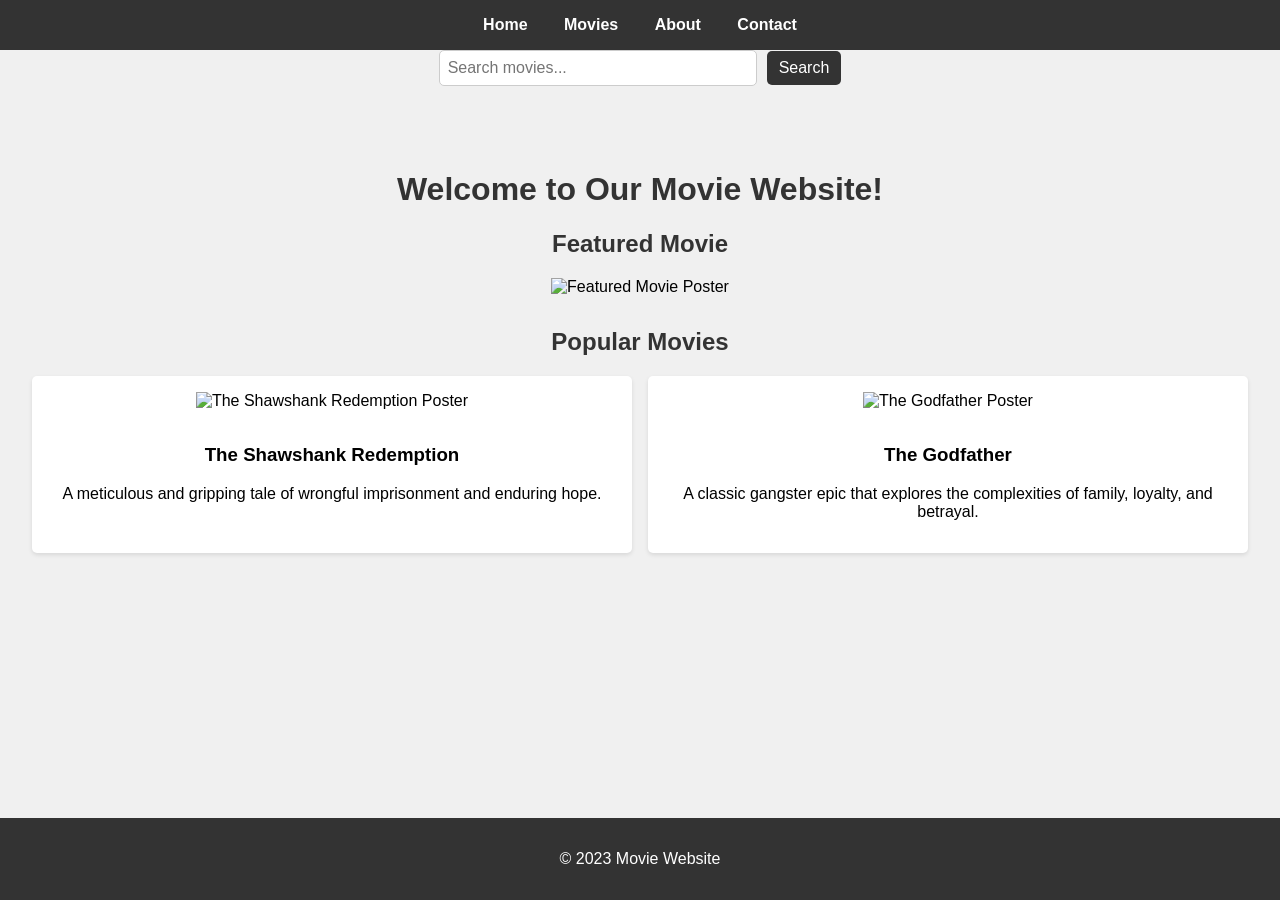
==== index.html @ a7954626 "Update and rename main.html to index.html" ====
<!DOCTYPE html>
<html lang="en">
<head>
    <meta charset="UTF-8">
    <meta name="viewport" content="width=device-width, initial-scale=1.0">
    <title>Movie Website</title>
    <style>
        body {
            font-family: Arial, sans-serif;
            margin: 0;
            padding: 0;
            background-color: #f0f0f0;
        }

        header {
            background-color: #333;
            color: #fff;
            padding: 1rem 0;
        }

        nav ul {
            list-style: none;
            margin: 0;
            padding: 0;
            text-align: center;
        }

        nav li {
            display: inline-block;
            margin: 0 1rem;
        }

        nav a {
            text-decoration: none;
            color: #fff;
            font-weight: bold;
            transition: color 0.3s ease;
        }

        nav a:hover {
            color: #eee;
        }

        .search-bar {
            display: flex;
            align-items: center;
            justify-content: center;
            margin-bottom: 2rem;
        }

        .search-bar input {
            padding: 8px;
            border: 1px solid #ccc;
            border-radius: 5px;
            font-size: 16px;
            width: 300px;
        }

        .search-bar button {
            padding: 8px 12px;
            border: none;
            background-color: #333;
            color: #fff;
            border-radius: 5px;
            font-size: 16px;
            cursor: pointer;
            margin-left: 10px;
        }

        main {
            padding: 2rem;
            text-align: center;
        }

        h1, h2 {
            color: #333;
        }

        #featured {
            margin-bottom: 2rem;
        }

        #featured img {
            max-width: 100%;
            height: auto;
        }

        .movie-grid {
            display: grid;
            grid-template-columns: repeat(auto-fit, minmax(250px, 1fr));
            gap: 1rem;
        }

        .movie {
            background-color: #fff;
            padding: 1rem;
            border-radius: 5px;
            box-shadow: 0 2px 4px rgba(0, 0, 0, 0.1);
        }

        .movie img {
            max-width: 100%;
            height: auto;
            margin-bottom: 1rem;
        }

        footer {
            background-color: #333;
            color: #fff;
            padding: 1rem 0;
            text-align: center;
            position: fixed;
            bottom: 0;
            width: 100%;
        }
    </style>
</head>
<body>
    <header>
        <nav>
            <ul>
                <li><a href="#">Home</a></li>
                <li><a href="#">Movies</a></li>
                <li><a href="#">About</a></li>
                <li><a href="#">Contact</a></li>
            </ul>
        </nav>
    </header>

    <div class="search-bar">
        <input type="text" id="searchInput" placeholder="Search movies...">
        <button id="searchButton">Search</button>
    </div>

    <main>
        <h1>Welcome to Our Movie Website!</h1>
        <section id="featured">
            <h2>Featured Movie</h2>
            <img src="https://placehold.co/600x300" alt="Featured Movie Poster">
        </section>
        <section id="popular">
            <h2>Popular Movies</h2>
            <div class="movie-grid" id="movieGrid">
                <div class="movie">
                    <img src="https://placehold.co/200x250" alt="Movie Poster">
                    <h3>Movie Title</h3>
                    <p>Short description about the movie.</p>
                </div>
                <div class="movie">
                    <img src="https://placehold.co/200x250" alt="Movie Poster">
                    <h3>Movie Title</h3>
                    <p>Short description about the movie.</p>
                </div>
                <div class="movie">
                    <img src="https://placehold.co/200x250" alt="Movie Poster">
                    <h3>Movie Title</h3>
                    <p>Short description about the movie.</p>
                </div>
            </div>
        </section>
    </main>

    <footer>
        <p>&copy; 2023 Movie Website</p>
    </footer>

    <script>
        const searchInput = document.getElementById('searchInput');
        const searchButton = document.getElementById('searchButton');
        const movieGrid = document.getElementById('movieGrid');

        const movies = [
            {
                title: "The Shawshank Redemption",
                poster: "https://placehold.co/200x250", // Replace with actual poster URL
                description: "A meticulous and gripping tale of wrongful imprisonment and enduring hope."
            },
            {
                title: "The Godfather",
                poster: "https://placehold.co/200x250", // Replace with actual poster URL
                description: "A classic gangster epic that explores the complexities of family, loyalty, and betrayal."
            },
            // Add more movie objects here...
        ];

        function displayMovies(moviesToDisplay) {
            movieGrid.innerHTML = ''; // Clear the grid
            moviesToDisplay.forEach(movie => {
                const movieElement = document.createElement('div');
                movieElement.classList.add('movie');
                movieElement.innerHTML = `
                    <img src="${movie.poster}" alt="${movie.title} Poster">
                    <h3>${movie.title}</h3>
                    <p>${movie.description}</p>
                `;
                movieGrid.appendChild(movieElement);
            });
        }

        searchButton.addEventListener('click', () => {
            const searchTerm = searchInput.value.trim().toLowerCase();
            const filteredMovies = movies.filter(movie => 
                movie.title.toLowerCase().includes(searchTerm)
            );
            displayMovies(filteredMovies);
        });

        // Display all movies initially
        displayMovies(movies);
    </script>
</body>
</html>
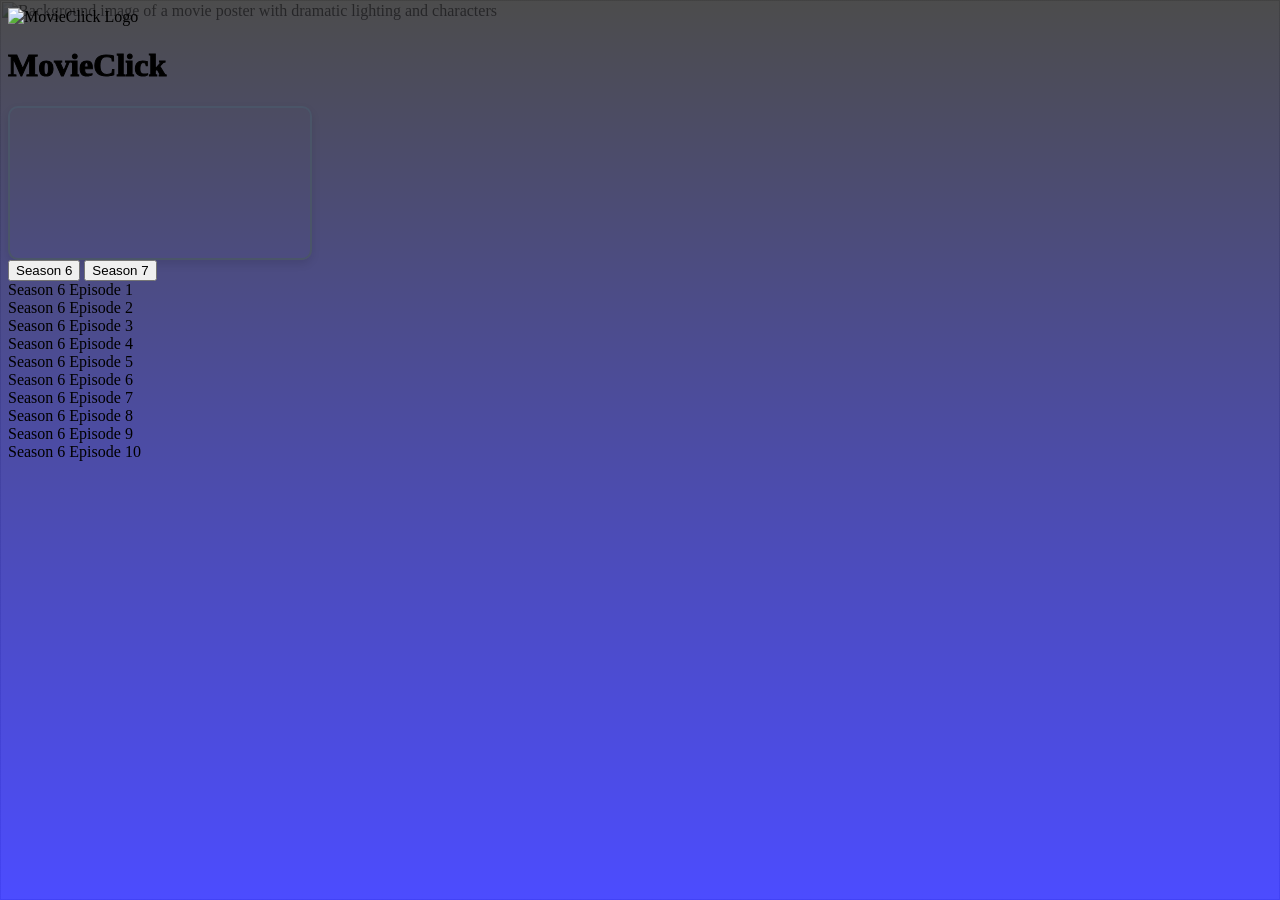
==== commit dd0c666c: "Update index.html" ====
--- a/index.html
+++ b/index.html
@@ -1,212 +1,160 @@
-<!DOCTYPE html>
 <html lang="en">
 <head>
     <meta charset="UTF-8">
     <meta name="viewport" content="width=device-width, initial-scale=1.0">
-    <title>Movie Website</title>
+    <title>MovieClick</title>
+    <script src="https://cdn.tailwindcss.com"></script>
+    <link rel="stylesheet" href="https://cdnjs.cloudflare.com/ajax/libs/font-awesome/5.15.3/css/all.min.css"></link>
+    <link href="https://fonts.googleapis.com/css2?family=Roboto:wght@400;700&display=swap" rel="stylesheet">
+    <link rel="icon" href="https://p16-pu-sign-useast8.tiktokcdn-us.com/tos-useast5-avt-0068-tx/3afdf3da9ccd5f6f875dd1da03760d4a~c5_1080x1080.jpeg?lk3s=a5d48078&nonce=28864&refresh_token=0b7f7d0c0bcf4727bf33890183f22df0&x-expires=1736308800&x-signature=PeX6QVsZMprLJFIssnOKR2F0P0E%3D&shp=a5d48078&shcp=81f88b70" type="image/x-icon">
     <style>
-        body {
-            font-family: Arial, sans-serif;
-            margin: 0;
-            padding: 0;
-            background-color: #f0f0f0;
+        .fade-in {
+            animation: fadeIn 1s ease-in-out;
         }
 
-        header {
-            background-color: #333;
-            color: #fff;
-            padding: 1rem 0;
+        @keyframes fadeIn {
+            from {
+                opacity: 0;
+            }
+            to {
+                opacity: 1;
+            }
         }
 
-        nav ul {
-            list-style: none;
-            margin: 0;
-            padding: 0;
-            text-align: center;
+        .custom-iframe {
+            border: 2px solid #4A5568;
+            border-radius: 10px;
+            box-shadow: 0 4px 8px rgba(0, 0, 0, 0.1);
         }
 
-        nav li {
-            display: inline-block;
-            margin: 0 1rem;
+        .background-image {
+            position: absolute;
+            top: 0;
+            left: 0;
+            width: 100%;
+            height: 100%;
+            z-index: -2;
+            object-fit: cover;
+            opacity: 0.5;
         }
 
-        nav a {
-            text-decoration: none;
-            color: #fff;
-            font-weight: bold;
-            transition: color 0.3s ease;
+        .background-gradient {
+            position: absolute;
+            top: 0;
+            left: 0;
+            width: 100%;
+            height: 100%;
+            background: linear-gradient(to bottom, rgba(0, 0, 0, 0.7), rgba(0, 0, 255, 0.7));
+            z-index: -1;
         }
 
-        nav a:hover {
-            color: #eee;
+        .text-stroke {
+            -webkit-text-stroke: 1px black;
         }
 
-        .search-bar {
-            display: flex;
-            align-items: center;
-            justify-content: center;
-            margin-bottom: 2rem;
+        /* Button Styles */
+        .bg-gradient-to-r {
+            transition: background-position 0.3s ease-in-out;
         }
 
-        .search-bar input {
-            padding: 8px;
-            border: 1px solid #ccc;
-            border-radius: 5px;
-            font-size: 16px;
-            width: 300px;
+        .bg-gradient-to-r:hover {
+            background-position: 100% 0;
         }
 
-        .search-bar button {
-            padding: 8px 12px;
-            border: none;
-            background-color: #333;
-            color: #fff;
-            border-radius: 5px;
-            font-size: 16px;
-            cursor: pointer;
-            margin-left: 10px;
+        /* Episode List Styles */
+        #episodeList .bg-white {
+            transition: transform 0.3s ease-in-out, box-shadow 0.3s ease-in-out;
         }
 
-        main {
-            padding: 2rem;
-            text-align: center;
-        }
-
-        h1, h2 {
-            color: #333;
-        }
-
-        #featured {
-            margin-bottom: 2rem;
-        }
-
-        #featured img {
-            max-width: 100%;
-            height: auto;
-        }
-
-        .movie-grid {
-            display: grid;
-            grid-template-columns: repeat(auto-fit, minmax(250px, 1fr));
-            gap: 1rem;
-        }
-
-        .movie {
-            background-color: #fff;
-            padding: 1rem;
-            border-radius: 5px;
-            box-shadow: 0 2px 4px rgba(0, 0, 0, 0.1);
-        }
-
-        .movie img {
-            max-width: 100%;
-            height: auto;
-            margin-bottom: 1rem;
-        }
-
-        footer {
-            background-color: #333;
-            color: #fff;
-            padding: 1rem 0;
-            text-align: center;
-            position: fixed;
-            bottom: 0;
-            width: 100%;
+        #episodeList .bg-white:hover {
+            transform: translateY(-5px);
+            box-shadow: 0 10px 20px rgba(0, 0, 0, 0.15);
         }
     </style>
 </head>
-<body>
-    <header>
-        <nav>
-            <ul>
-                <li><a href="#">Home</a></li>
-                <li><a href="#">Movies</a></li>
-                <li><a href="#">About</a></li>
-                <li><a href="#">Contact</a></li>
-            </ul>
-        </nav>
-    </header>
-
-    <div class="search-bar">
-        <input type="text" id="searchInput" placeholder="Search movies...">
-        <button id="searchButton">Search</button>
+<body class="bg-gray-100 font-roboto relative">
+    <img src="https://mlpnk72yciwc.i.optimole.com/cqhiHLc.IIZS~2ef73/w:auto/h:auto/q:75/https://bleedingcool.com/wp-content/uploads/2024/12/ROO_S7_KA_1080x1350_v1-1_PRE.jpg" alt="Background image of a movie poster with dramatic lighting and characters" class="background-image">
+    <div class="background-gradient"></div>
+    <div class="container mx-auto p-4 relative z-10">
+        <div class="text-center mb-6">
+            <img src="https://p16-pu-sign-useast8.tiktokcdn-us.com/tos-useast5-avt-0068-tx/3afdf3da9ccd5f6f875dd1da03760d4a~c5_1080x1080.jpeg?lk3s=a5d48078&nonce=28864&refresh_token=0b7f7d0c0bcf4727bf33890183f22df0&x-expires=1736308800&x-signature=PeX6QVsZMprLJFIssnOKR2F0P0E%3D&shp=a5d48078&shcp=81f88b70" alt="MovieClick Logo" class="mx-auto w-24 h-24 rounded-full">
+            <h1 class="text-4xl font-bold mt-4 text-white text-stroke">MovieClick</h1>
+        </div>
+        <div class="flex justify-center mb-6">
+            <iframe id="videoFrame" class="w-full h-64 md:h-96 lg:h-128 custom-iframe fade-in" src="https://drive.google.com/file/d/1RhQ1NvzIqC7Vkjf2RLMXoCSme3ZtIU0l/preview" frameborder="0" allowfullscreen></iframe>
+        </div>
+        <div class="flex justify-center space-x-4">
+            <button id="season6Btn" class="bg-gradient-to-r from-blue-500 to-blue-700 text-white px-4 py-2 rounded-full hover:from-blue-700 hover:to-blue-900 transition duration-300">Season 6</button>
+            <button id="season7Btn" class="bg-gradient-to-r from-blue-500 to-blue-700 text-white px-4 py-2 rounded-full hover:from-blue-700 hover:to-blue-900 transition duration-300">Season 7</button>
+        </div>
+        <div id="episodeList" class="mt-6 space-y-2">
+            <!-- Episodes will be dynamically inserted here -->
+        </div>
     </div>
 
-    <main>
-        <h1>Welcome to Our Movie Website!</h1>
-        <section id="featured">
-            <h2>Featured Movie</h2>
-            <img src="https://placehold.co/600x300" alt="Featured Movie Poster">
-        </section>
-        <section id="popular">
-            <h2>Popular Movies</h2>
-            <div class="movie-grid" id="movieGrid">
-                <div class="movie">
-                    <img src="https://placehold.co/200x250" alt="Movie Poster">
-                    <h3>Movie Title</h3>
-                    <p>Short description about the movie.</p>
-                </div>
-                <div class="movie">
-                    <img src="https://placehold.co/200x250" alt="Movie Poster">
-                    <h3>Movie Title</h3>
-                    <p>Short description about the movie.</p>
-                </div>
-                <div class="movie">
-                    <img src="https://placehold.co/200x250" alt="Movie Poster">
-                    <h3>Movie Title</h3>
-                    <p>Short description about the movie.</p>
-                </div>
-            </div>
-        </section>
-    </main>
-
-    <footer>
-        <p>&copy; 2023 Movie Website</p>
-    </footer>
-
     <script>
-        const searchInput = document.getElementById('searchInput');
-        const searchButton = document.getElementById('searchButton');
-        const movieGrid = document.getElementById('movieGrid');
-
-        const movies = [
-            {
-                title: "The Shawshank Redemption",
-                poster: "https://placehold.co/200x250", // Replace with actual poster URL
-                description: "A meticulous and gripping tale of wrongful imprisonment and enduring hope."
-            },
-            {
-                title: "The Godfather",
-                poster: "https://placehold.co/200x250", // Replace with actual poster URL
-                description: "A classic gangster epic that explores the complexities of family, loyalty, and betrayal."
-            },
-            // Add more movie objects here...
+        const season6Episodes = [
+            { title: "Season 6 Episode 1", url: "https://drive.google.com/file/d/1RhQ1NvzIqC7Vkjf2RLMXoCSme3ZtIU0l/preview" },
+            { title: "Season 6 Episode 2", url: "https://drive.google.com/file/d/1GjVXo0OUoEAPPtaiwWjr8n8eRZlzPRPH/preview" },
+            { title: "Season 6 Episode 3", url: "https://drive.google.com/file/d/1WNOX4EHUzsVQsWKjZreLa9dA6vZhKN25/preview" },
+            { title: "Season 6 Episode 4", url: "https://drive.google.com/file/d/12UXL8cLRLJyHI0heGa1DnrqjAEVmtYHq/preview" },
+            { title: "Season 6 Episode 5", url: "https://drive.google.com/file/d/1bD-m_RXtP4P2dmjnCEXoWaMLeOp8wRWe/preview" },
+            { title: "Season 6 Episode 6", url: "https://drive.google.com/file/d/1rxO30b_T83moMCQrfL3D-G7CVgUVulyT/preview" },
+            { title: "Season 6 Episode 7", url: "https://drive.google.com/file/d/1BQ-GJtfcvW4Un5f4ZS7aHDr-69VuKXtL/preview" },
+            { title: "Season 6 Episode 8", url: "https://drive.google.com/file/d/19nxnPhU-n6Qb70ZMjSGlq4HzzDb-D2oH/preview" },
+            { title: "Season 6 Episode 9", url: "https://drive.google.com/file/d/159h-xMj5QZv8edO9i4FDyThkkExUo2lC/preview" },
+            { title: "Season 6 Episode 10", url: "https://drive.google.com/file/d/1EvO94aS2g-bzoHyOmG3JXMLgP-RSIAE7/preview" }
         ];
 
-        function displayMovies(moviesToDisplay) {
-            movieGrid.innerHTML = ''; // Clear the grid
-            moviesToDisplay.forEach(movie => {
-                const movieElement = document.createElement('div');
-                movieElement.classList.add('movie');
-                movieElement.innerHTML = `
-                    <img src="${movie.poster}" alt="${movie.title} Poster">
-                    <h3>${movie.title}</h3>
-                    <p>${movie.description}</p>
-                `;
-                movieGrid.appendChild(movieElement);
+        const season7Episodes = [
+            { title: "Season 7 Episode 1", url: "#" },
+            { title: "Season 7 Episode 2", url: "#" },
+            { title: "Season 7 Episode 3", url: "#" },
+            { title: "Season 7 Episode 4", url: "#" },
+            { title: "Season 7 Episode 5", url: "#" },
+            { title: "Season 7 Episode 6", url: "#" },
+            { title: "Season 7 Episode 7", url: "#" },
+            { title: "Season 7 Episode 8", url: "#" },
+            { title: "Season 7 Episode 9", url: "#" },
+            { title: "Season 7 Episode 10", url: "#" },
+            { title: "Season 7 Episode 11", url: "#" },
+            { title: "Season 7 Episode 12", url: "#" },
+            { title: "Season 7 Episode 13", url: "#" },
+            { title: "Season 7 Episode 14", url: "#" },
+            { title: "Season 7 Episode 15", url: "#" },
+            { title: "Season 7 Episode 16", url: "#" },
+            { title: "Season 7 Episode 17", url: "#" },
+            { title: "Season 7 Episode 18", url: "#" }
+        ];
+
+        document.getElementById('season6Btn').addEventListener('click', () => {
+            loadEpisodes(season6Episodes);
+        });
+
+        document.getElementById('season7Btn').addEventListener('click', () => {
+            loadEpisodes(season7Episodes, true);
+        });
+
+        function loadEpisodes(episodes, isSeason7 = false) {
+            const episodeList = document.getElementById('episodeList');
+            episodeList.innerHTML = '';
+            episodes.forEach(episode => {
+                const episodeItem = document.createElement('div');
+                episodeItem.className = 'bg-white p-4 rounded shadow hover:bg-gray-100 cursor-pointer transition duration-300';
+                episodeItem.innerText = episode.title;
+                episodeItem.addEventListener('click', () => {
+                    if (isSeason7) {
+                        alert("Season 7 isn't out yet! It premieres on Tuesday, January 7, 2025, at 10 pm ET on ABC");
+                    } else {
+                        document.getElementById('videoFrame').src = episode.url;
+                    }
+                });
+                episodeList.appendChild(episodeItem);
             });
         }
 
-        searchButton.addEventListener('click', () => {
-            const searchTerm = searchInput.value.trim().toLowerCase();
-            const filteredMovies = movies.filter(movie => 
-                movie.title.toLowerCase().includes(searchTerm)
-            );
-            displayMovies(filteredMovies);
-        });
-
-        // Display all movies initially
-        displayMovies(movies);
+        // Load Season 6 episodes by default
+        loadEpisodes(season6Episodes);
     </script>
 </body>
 </html>
